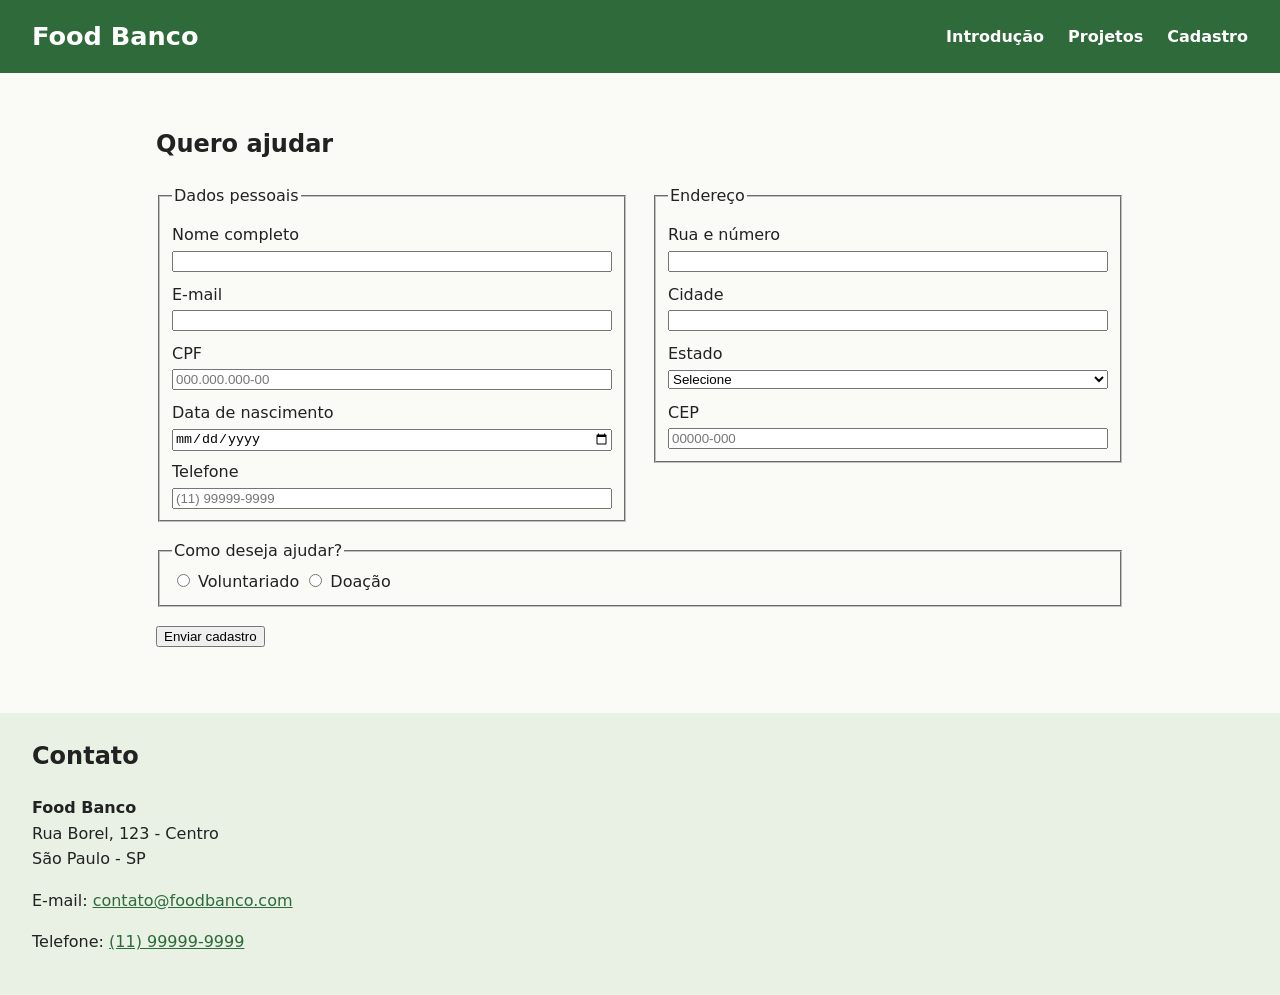
==== cadastro.html @ 7d368ccd "Projeto Food Banco" ====
<!doctype html>
<html lang="en">
  <head>
    <meta charset="UTF-8" />
    <meta name="viewport" content="width=device-width, initial-scale=1.0" />
    <link rel="stylesheet" href="style.css" />
    <title>Document</title>
  </head>
  <body>
    <header>
      <h1>Food Banco</h1>
      <nav>
        <ul>
          <li>
            <a href="index.html">
              <h3>Introdução</h3>
            </a>
          </li>

          <li>
            <a href="projetos.html">
              <h3>Projetos</h3>
            </a>
          </li>

          <li>
            <a href="cadastro.html">
              <h3>Cadastro</h3>
            </a>
          </li>
        </ul>
      </nav>
    </header>
    <main>
      <h2>Quero ajudar</h2>

      <form id="form-cadastro" action="#" method="post">
        <section class="cadastro">
          <article>
            <fieldset>
              <legend>Dados pessoais</legend>

              <label for="nome">Nome completo</label>
              <input
                type="text"
                id="nome"
                name="nome"
                autocomplete="name"
                required
              />

              <label for="email">E-mail</label>
              <input
                type="email"
                id="email"
                name="email"
                autocomplete="email"
                required
              />

              <label for="cpf">CPF</label>
              <input
                type="text"
                id="cpf"
                name="cpf"
                inputmode="numeric"
                maxlength="14"
                pattern="\d{3}\.\d{3}\.\d{3}-\d{2}"
                placeholder="000.000.000-00"
                title="Use o formato 000.000.000-00"
                required
              />

              <label for="nascimento">Data de nascimento</label>
              <input
                type="date"
                id="nascimento"
                name="nascimento"
                autocomplete="bday"
                required
              />

              <label for="telefone">Telefone</label>
              <input
                type="tel"
                id="telefone"
                name="telefone"
                autocomplete="tel"
                maxlength="15"
                pattern="\(\d{2}\)\s?\d{4,5}-\d{4}"
                placeholder="(11) 99999-9999"
                title="Use o formato (11) 99999-9999"
              />
            </fieldset>
          </article>

          <article>
            <fieldset>
              <legend>Endereço</legend>

              <label for="endereco">Rua e número</label>
              <input
                type="text"
                id="endereco"
                name="endereco"
                autocomplete="street-address"
              />

              <label for="cidade">Cidade</label>
              <input
                type="text"
                id="cidade"
                name="cidade"
                autocomplete="address-level2"
              />

              <label for="estado">Estado</label>
              <select id="estado" name="estado" autocomplete="address-level1">
                <option value="">Selecione</option>
                <option value="SP">São Paulo</option>
                <option value="RJ">Rio de Janeiro</option>
                <option value="MG">Minas Gerais</option>
              </select>

              <label for="cep">CEP</label>
              <input
                type="text"
                id="cep"
                name="cep"
                inputmode="numeric"
                autocomplete="postal-code"
                maxlength="9"
                pattern="\d{5}-\d{3}"
                placeholder="00000-000"
                title="Use o formato 00000-000"
              />
            </fieldset>
          </article>
        </section>

        <fieldset>
          <legend>Como deseja ajudar?</legend>

          <input
            type="radio"
            id="ajuda-voluntariado"
            name="ajuda"
            value="voluntariado"
            required
          />
          <label for="ajuda-voluntariado">Voluntariado</label>

          <input type="radio" id="ajuda-doacao" name="ajuda" value="doacao" />
          <label for="ajuda-doacao">Doação</label>
        </fieldset>

        <button type="submit">Enviar cadastro</button>
      </form>
    </main>

    <footer>
      <h2>Contato</h2>
      <address>
        <p>
          <strong>Food Banco</strong><br />
          Rua Borel, 123 - Centro<br />
          São Paulo - SP
        </p>
        <p>
          E-mail:
          <a href="mailto:contato@foodbanco.com">contato@foodbanco.com</a>
        </p>
        <p>
          Telefone:
          <a href="tel:+5511999999999">(11) 99999-9999</a>
        </p>
      </address>
    </footer>
  </body>
</html>
---- style.css ----
/* Food Banco - estilo básico */

:root {
  --verde: #2f6b3a;
  --verde-claro: #e8f1e4;
  --texto: #222;
  --fundo: #fafaf7;
}

* {
  box-sizing: border-box;
}

body {
  margin: 0;
  font-family: system-ui, sans-serif;
  line-height: 1.6;
  color: var(--texto);
  background: var(--fundo);
}

/* Cabeçalho e menu */
header {
  background: var(--verde);
  color: white;
  padding: 1rem 2rem;
  display: flex;
  flex-wrap: wrap;
  align-items: center;
  justify-content: space-between;
  gap: 1rem;
}

header h1 {
  margin: 0;
  font-size: 1.6rem;
}

nav ul {
  list-style: none;
  margin: 0;
  padding: 0;
  display: flex;
  gap: 1.5rem;
}

nav a {
  color: white;
  text-decoration: none;
}

nav a:hover,
nav a:focus-visible {
  text-decoration: underline;
}

nav h3 {
  margin: 0;
  font-size: 1rem;
  font-weight: 600;
}

/* Conteúdo principal */
main {
  max-width: 1000px;
  margin: 0 auto;
  padding: 2rem 1rem;
}

img {
  max-width: 100%;
  height: auto;
  border-radius: 8px;
}

/* Página inicial */
.introduction-info {
  display: flex;
  flex-wrap: wrap;
  align-items: center;
  gap: 2rem;
}

.introduction-info article {
  flex: 1 1 320px;
}

.introduction-info img {
  flex: 1 1 320px;
  max-width: 460px;
}

/* Página de projetos */
.projetos {
  display: grid;
  gap: 2rem;
}

.project {
  background: white;
  border: 1px solid #dde5d8;
  border-radius: 8px;
  padding: 1.5rem;
}

.project h2 {
  margin: 0;
  color: var(--verde);
}

.project h4 {
  margin: 0.25rem 0 1rem;
  font-weight: 500;
  font-style: italic;
}

.project img {
  display: block;
  width: 100%;
  max-width: 360px;
  aspect-ratio: 1 / 1;
  object-fit: cover;
  margin: 0 auto;
}

/* Rodapé */
footer {
  background: var(--verde-claro);
  padding: 1.5rem 2rem;
  margin-top: 2rem;
}

footer h2 {
  margin-top: 0;
}

address {
  font-style: normal;
}

a {
  color: var(--verde);
}

/* Formulário */
.cadastro {
  display: flex;
  flex-wrap: wrap;
  gap: 1.5rem;
}

.cadastro article {
  flex: 1 1 280px;
}

fieldset {
  margin-bottom: 1rem;
}

label {
  display: block;
  margin-top: 0.5rem;
}

input[type='radio'] + label {
  display: inline;
}

input[type='text'],
input[type='email'],
input[type='date'],
input[type='tel'],
select {
  width: 100%;
}
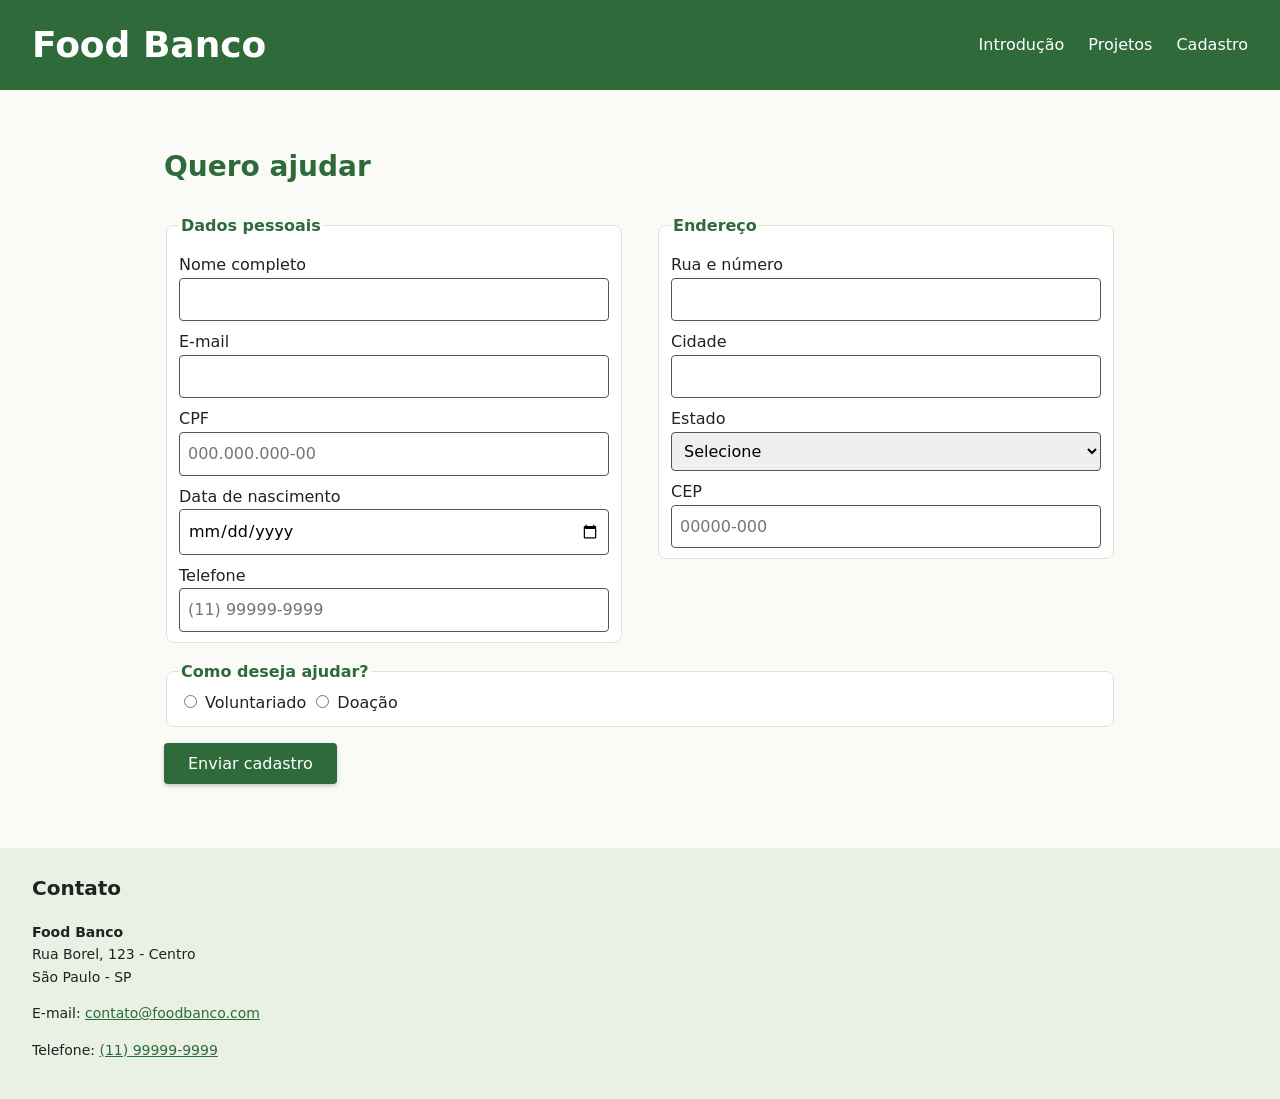
==== commit dfaafffc: "Finaliza projeto Food Banco" ====
--- a/cadastro.html
+++ b/cadastro.html
@@ -1,180 +1,122 @@
 <!doctype html>
-<html lang="en">
-  <head>
-    <meta charset="UTF-8" />
-    <meta name="viewport" content="width=device-width, initial-scale=1.0" />
-    <link rel="stylesheet" href="style.css" />
-    <title>Document</title>
-  </head>
-  <body>
-    <header>
-      <h1>Food Banco</h1>
-      <nav>
-        <ul>
-          <li>
-            <a href="index.html">
-              <h3>Introdução</h3>
-            </a>
-          </li>
+<html lang="pt-BR">
+<head>
+  <meta charset="UTF-8" />
+  <meta name="viewport" content="width=device-width, initial-scale=1.0" />
+  <title>Cadastro | Food Banco</title>
+  <link rel="stylesheet" href="style.css" />
+</head>
+<body>
+  <header>
+    <h1>Food Banco</h1>
+    <nav aria-label="Menu principal">
+      <input type="checkbox" id="menu-toggle" class="menu-toggle" aria-label="Abrir ou fechar o menu" />
+      <label for="menu-toggle" class="menu-icone" aria-hidden="true">&#9776;</label>
 
-          <li>
-            <a href="projetos.html">
-              <h3>Projetos</h3>
-            </a>
-          </li>
+      <ul class="menu">
+        <li><a href="index.html">Introdução</a></li>
 
-          <li>
-            <a href="cadastro.html">
-              <h3>Cadastro</h3>
-            </a>
-          </li>
-        </ul>
-      </nav>
-    </header>
-    <main>
-      <h2>Quero ajudar</h2>
+        <li class="tem-submenu">
+          <a href="projetos.html">Projetos</a>
+          <ul class="submenu">
+            <li><a href="projetos.html#resgate">Resgate de Alimentos</a></li>
+            <li><a href="projetos.html#mochila">Mochila Cheia</a></li>
+            <li><a href="projetos.html#expresso">Expresso Comunitário</a></li>
+          </ul>
+        </li>
 
-      <form id="form-cadastro" action="#" method="post">
-        <section class="cadastro">
-          <article>
-            <fieldset>
-              <legend>Dados pessoais</legend>
+        <li><a href="cadastro.html" aria-current="page">Cadastro</a></li>
+      </ul>
+    </nav>
+  </header>
 
-              <label for="nome">Nome completo</label>
-              <input
-                type="text"
-                id="nome"
-                name="nome"
-                autocomplete="name"
-                required
-              />
+  <main>
+    <h2>Quero ajudar</h2>
 
-              <label for="email">E-mail</label>
-              <input
-                type="email"
-                id="email"
-                name="email"
-                autocomplete="email"
-                required
-              />
+    <form id="form-cadastro" action="#" method="post">
+      <section class="cadastro">
+        <article>
+          <fieldset>
+            <legend>Dados pessoais</legend>
 
-              <label for="cpf">CPF</label>
-              <input
-                type="text"
-                id="cpf"
-                name="cpf"
-                inputmode="numeric"
-                maxlength="14"
-                pattern="\d{3}\.\d{3}\.\d{3}-\d{2}"
-                placeholder="000.000.000-00"
-                title="Use o formato 000.000.000-00"
-                required
-              />
+            <label for="nome">Nome completo</label>
+            <input type="text" id="nome" name="nome" autocomplete="name" required />
 
-              <label for="nascimento">Data de nascimento</label>
-              <input
-                type="date"
-                id="nascimento"
-                name="nascimento"
-                autocomplete="bday"
-                required
-              />
+            <label for="email">E-mail</label>
+            <input type="email" id="email" name="email" autocomplete="email" required />
 
-              <label for="telefone">Telefone</label>
-              <input
-                type="tel"
-                id="telefone"
-                name="telefone"
-                autocomplete="tel"
-                maxlength="15"
-                pattern="\(\d{2}\)\s?\d{4,5}-\d{4}"
-                placeholder="(11) 99999-9999"
-                title="Use o formato (11) 99999-9999"
-              />
-            </fieldset>
-          </article>
+            <label for="cpf">CPF</label>
+            <input type="text" id="cpf" name="cpf" inputmode="numeric" maxlength="14"
+                   pattern="\d{3}\.\d{3}\.\d{3}-\d{2}" placeholder="000.000.000-00"
+                   title="Use o formato 000.000.000-00" required />
 
-          <article>
-            <fieldset>
-              <legend>Endereço</legend>
+            <label for="nascimento">Data de nascimento</label>
+            <input type="date" id="nascimento" name="nascimento" autocomplete="bday" required />
 
-              <label for="endereco">Rua e número</label>
-              <input
-                type="text"
-                id="endereco"
-                name="endereco"
-                autocomplete="street-address"
-              />
+            <label for="telefone">Telefone</label>
+            <input type="tel" id="telefone" name="telefone" autocomplete="tel" maxlength="15"
+                   pattern="\(\d{2}\)\s?\d{4,5}-\d{4}" placeholder="(11) 99999-9999"
+                   title="Use o formato (11) 99999-9999" />
+          </fieldset>
+        </article>
 
-              <label for="cidade">Cidade</label>
-              <input
-                type="text"
-                id="cidade"
-                name="cidade"
-                autocomplete="address-level2"
-              />
+        <article>
+          <fieldset>
+            <legend>Endereço</legend>
 
-              <label for="estado">Estado</label>
-              <select id="estado" name="estado" autocomplete="address-level1">
-                <option value="">Selecione</option>
-                <option value="SP">São Paulo</option>
-                <option value="RJ">Rio de Janeiro</option>
-                <option value="MG">Minas Gerais</option>
-              </select>
+            <label for="endereco">Rua e número</label>
+            <input type="text" id="endereco" name="endereco" autocomplete="street-address" />
 
-              <label for="cep">CEP</label>
-              <input
-                type="text"
-                id="cep"
-                name="cep"
-                inputmode="numeric"
-                autocomplete="postal-code"
-                maxlength="9"
-                pattern="\d{5}-\d{3}"
-                placeholder="00000-000"
-                title="Use o formato 00000-000"
-              />
-            </fieldset>
-          </article>
-        </section>
+            <label for="cidade">Cidade</label>
+            <input type="text" id="cidade" name="cidade" autocomplete="address-level2" />
 
-        <fieldset>
-          <legend>Como deseja ajudar?</legend>
+            <label for="estado">Estado</label>
+            <select id="estado" name="estado" autocomplete="address-level1">
+              <option value="">Selecione</option>
+              <option value="SP">São Paulo</option>
+              <option value="RJ">Rio de Janeiro</option>
+              <option value="MG">Minas Gerais</option>
+            </select>
 
-          <input
-            type="radio"
-            id="ajuda-voluntariado"
-            name="ajuda"
-            value="voluntariado"
-            required
-          />
-          <label for="ajuda-voluntariado">Voluntariado</label>
+            <label for="cep">CEP</label>
+            <input type="text" id="cep" name="cep" inputmode="numeric" autocomplete="postal-code"
+                   maxlength="9" pattern="\d{5}-\d{3}" placeholder="00000-000"
+                   title="Use o formato 00000-000" />
+          </fieldset>
+        </article>
+      </section>
 
-          <input type="radio" id="ajuda-doacao" name="ajuda" value="doacao" />
-          <label for="ajuda-doacao">Doação</label>
-        </fieldset>
+      <fieldset>
+        <legend>Como deseja ajudar?</legend>
 
-        <button type="submit">Enviar cadastro</button>
-      </form>
-    </main>
+        <input type="radio" id="ajuda-voluntariado" name="ajuda" value="voluntariado" required />
+        <label for="ajuda-voluntariado">Voluntariado</label>
 
-    <footer>
-      <h2>Contato</h2>
-      <address>
-        <p>
-          <strong>Food Banco</strong><br />
-          Rua Borel, 123 - Centro<br />
-          São Paulo - SP
-        </p>
-        <p>
-          E-mail:
-          <a href="mailto:contato@foodbanco.com">contato@foodbanco.com</a>
-        </p>
-        <p>
-          Telefone:
-          <a href="tel:+5511999999999">(11) 99999-9999</a>
-        </p>
-      </address>
-    </footer>
-  </body>
+        <input type="radio" id="ajuda-doacao" name="ajuda" value="doacao" />
+        <label for="ajuda-doacao">Doação</label>
+      </fieldset>
+
+      <button type="submit">Enviar cadastro</button>
+    </form>
+  </main>
+
+  <footer>
+    <h2>Contato</h2>
+    <address>
+      <p>
+        <strong>Food Banco</strong><br />
+        Rua Borel, 123 - Centro<br />
+        São Paulo - SP
+      </p>
+      <p>
+        E-mail:
+        <a href="mailto:contato@foodbanco.com">contato@foodbanco.com</a>
+      </p>
+      <p>
+        Telefone:
+        <a href="tel:+5511999999999">(11) 99999-9999</a>
+      </p>
+    </address>
+  </footer>
+</body>
 </html>
--- a/style.css
+++ b/style.css
@@ -1,10 +1,52 @@
-/* Food Banco - estilo básico */
+/* ==========================================================
+   Food Banco - Design System
+   ========================================================== */
 
 :root {
-  --verde: #2f6b3a;
-  --verde-claro: #e8f1e4;
-  --texto: #222;
-  --fundo: #fafaf7;
+  /* Cores primárias (verde) */
+  --cor-primaria: #2f6b3a;
+  --cor-primaria-escura: #1f4a28;
+  --cor-primaria-clara: #e8f1e4;
+
+  /* Cores secundárias (terracota) */
+  --cor-secundaria: #b34a12;
+  --cor-secundaria-clara: #fdeede;
+  --cor-destaque: #f2b705;
+
+  /* Neutros */
+  --cor-texto: #222222;
+  --cor-texto-suave: #555555;
+  --cor-borda: #dde5d8;
+  --cor-fundo: #fafaf7;
+  --cor-superficie: #ffffff;
+
+  /* Tipografia: 5 níveis (escala de 1.25) */
+  --fonte-base: system-ui, -apple-system, "Segoe UI", sans-serif;
+  --fs-sm: 0.875rem;  /* 14px */
+  --fs-base: 1rem;    /* 16px */
+  --fs-md: 1.25rem;   /* 20px */
+  --fs-lg: 1.75rem;   /* 28px */
+  --fs-xl: 2.25rem;   /* 36px */
+
+  /* Espaçamentos: escala modular baseada em 8px */
+  --espaco-xs: 0.25rem; /* 4px */
+  --espaco-sm: 0.5rem;  /* 8px */
+  --espaco-md: 1rem;    /* 16px */
+  --espaco-lg: 1.5rem;  /* 24px */
+  --espaco-xl: 2rem;    /* 32px */
+  --espaco-2xl: 3rem;   /* 48px */
+
+  /* Feedback (sucesso e erro) */
+  --cor-sucesso: #1b7a3d;
+  --cor-sucesso-clara: #e6f4ea;
+  --cor-erro: #b3261e;
+  --cor-erro-clara: #fdeceb;
+
+  /* Grid */
+  --grid-colunas: 12;
+
+  /* Outros */
+  --raio: 8px;
 }
 
 * {
@@ -13,105 +55,108 @@
 
 body {
   margin: 0;
-  font-family: system-ui, sans-serif;
+  font-family: var(--fonte-base);
+  font-size: var(--fs-base);
   line-height: 1.6;
-  color: var(--texto);
-  background: var(--fundo);
+  color: var(--cor-texto);
+  background: var(--cor-fundo);
+}
+
+a {
+  color: var(--cor-primaria);
+}
+
+a:focus-visible,
+button:focus-visible,
+input:focus-visible,
+select:focus-visible {
+  outline: 3px solid var(--cor-primaria-escura);
+  outline-offset: 2px;
+}
+
+img {
+  max-width: 100%;
+  height: auto;
+  border-radius: var(--raio);
+}
+
+picture {
+  display: contents;
 }
 
 /* Cabeçalho e menu */
 header {
-  background: var(--verde);
-  color: white;
-  padding: 1rem 2rem;
+  background: var(--cor-primaria);
+  color: var(--cor-superficie);
+  padding: var(--espaco-md);
   display: flex;
   flex-wrap: wrap;
   align-items: center;
   justify-content: space-between;
-  gap: 1rem;
+  gap: var(--espaco-md);
 }
 
 header h1 {
   margin: 0;
-  font-size: 1.6rem;
-}
-
-nav ul {
-  list-style: none;
-  margin: 0;
-  padding: 0;
-  display: flex;
-  gap: 1.5rem;
-}
-
-nav a {
-  color: white;
-  text-decoration: none;
-}
-
-nav a:hover,
-nav a:focus-visible {
-  text-decoration: underline;
-}
-
-nav h3 {
-  margin: 0;
-  font-size: 1rem;
-  font-weight: 600;
+  font-size: var(--fs-lg);
 }
 
 /* Conteúdo principal */
 main {
   max-width: 1000px;
   margin: 0 auto;
-  padding: 2rem 1rem;
-}
-
-img {
-  max-width: 100%;
-  height: auto;
-  border-radius: 8px;
+  padding: var(--espaco-lg) var(--espaco-md);
+}
+
+main h2 {
+  font-size: var(--fs-lg);
+  color: var(--cor-primaria);
 }
 
 /* Página inicial */
+/* Grid de 12 colunas (base: celular, tudo em 12 colunas) */
+.introduction-info,
+.projetos,
+.cadastro {
+  display: grid;
+  grid-template-columns: repeat(var(--grid-colunas), 1fr);
+  gap: var(--espaco-lg);
+}
+
 .introduction-info {
+  align-items: center;
+}
+
+.introduction-info article,
+.introduction-info img,
+.project,
+.cadastro article {
+  grid-column: span 12;
+}
+
+.introduction-info img {
+  width: 100%;
+}
+
+/* Página de projetos */
+.project {
   display: flex;
-  flex-wrap: wrap;
-  align-items: center;
-  gap: 2rem;
-}
-
-.introduction-info article {
-  flex: 1 1 320px;
-}
-
-.introduction-info img {
-  flex: 1 1 320px;
-  max-width: 460px;
-}
-
-/* Página de projetos */
-.projetos {
-  display: grid;
-  gap: 2rem;
-}
-
-.project {
-  background: white;
-  border: 1px solid #dde5d8;
-  border-radius: 8px;
-  padding: 1.5rem;
+  flex-direction: column;
+  background: var(--cor-superficie);
+  border: 1px solid var(--cor-borda);
+  border-radius: var(--raio);
+  padding: var(--espaco-lg);
 }
 
 .project h2 {
   margin: 0;
-  color: var(--verde);
-}
-
-.project h4 {
-  margin: 0.25rem 0 1rem;
+}
+
+.project h3 {
+  margin: var(--espaco-xs) 0 var(--espaco-md);
+  font-size: var(--fs-md);
   font-weight: 500;
-  font-style: italic;
+  color: var(--cor-secundaria);
 }
 
 .project img {
@@ -120,56 +165,593 @@
   max-width: 360px;
   aspect-ratio: 1 / 1;
   object-fit: cover;
-  margin: 0 auto;
+  margin: auto auto 0;
+}
+
+/* Formulário */
+fieldset {
+  margin-bottom: var(--espaco-md);
+  border: 1px solid var(--cor-borda);
+  border-radius: var(--raio);
+  background: var(--cor-superficie);
+}
+
+legend {
+  font-weight: 600;
+  color: var(--cor-primaria);
+}
+
+label {
+  display: block;
+  margin-top: var(--espaco-sm);
+}
+
+input[type="radio"] + label {
+  display: inline;
+}
+
+input[type="text"],
+input[type="email"],
+input[type="date"],
+input[type="tel"],
+select {
+  width: 100%;
+  padding: var(--espaco-sm);
+  border: 1px solid var(--cor-texto-suave);
+  border-radius: var(--espaco-xs);
+  font: inherit;
+}
+
+button {
+  padding: var(--espaco-sm) var(--espaco-lg);
+  border: none;
+  border-radius: var(--espaco-xs);
+  background: var(--cor-primaria);
+  color: var(--cor-superficie);
+  font: inherit;
+  cursor: pointer;
+}
+
+button:hover {
+  background: var(--cor-primaria-escura);
 }
 
 /* Rodapé */
 footer {
-  background: var(--verde-claro);
-  padding: 1.5rem 2rem;
-  margin-top: 2rem;
+  background: var(--cor-primaria-clara);
+  padding: var(--espaco-lg) var(--espaco-md);
+  margin-top: var(--espaco-xl);
 }
 
 footer h2 {
   margin-top: 0;
+  font-size: var(--fs-md);
 }
 
 address {
   font-style: normal;
-}
-
-a {
-  color: var(--verde);
-}
-
-/* Formulário */
-.cadastro {
+  font-size: var(--fs-sm);
+}
+
+/* ==========================================================
+   Breakpoints (mobile-first, 5 cenários)
+   ========================================================== */
+
+/* 1) Celulares grandes (480px+): mais respiro nas laterais */
+@media (min-width: 480px) {
+  header,
+  footer {
+    padding-left: var(--espaco-xl);
+    padding-right: var(--espaco-xl);
+  }
+
+  main {
+    padding: var(--espaco-xl) var(--espaco-lg);
+  }
+}
+
+/* 2) Tablets pequenos (600px+): formulário em 2 colunas (6 + 6) */
+@media (min-width: 600px) {
+  .cadastro article {
+    grid-column: span 6;
+  }
+}
+
+/* 3) Tablets (768px+): intro em 7 + 5 e projetos em 2 colunas (6 + 6) */
+@media (min-width: 768px) {
+  header h1 {
+    font-size: var(--fs-xl);
+  }
+
+  .introduction-info article {
+    grid-column: span 7;
+  }
+
+  .introduction-info img {
+    grid-column: span 5;
+  }
+
+  .project {
+    grid-column: span 6;
+  }
+
+  .project:last-child:nth-child(odd) {
+    grid-column: span 12;
+  }
+}
+
+/* 4) Desktops (1024px+): projetos em 3 colunas (4 + 4 + 4) */
+@media (min-width: 1024px) {
+  .project,
+  .project:last-child:nth-child(odd) {
+    grid-column: span 4;
+  }
+
+  .introduction-info,
+  .projetos,
+  .cadastro {
+    gap: var(--espaco-xl);
+  }
+}
+
+/* 5) Telas panorâmicas (1440px+): conteúdo mais largo e mais espaço */
+@media (min-width: 1440px) {
+  main {
+    max-width: 1280px;
+    padding: var(--espaco-2xl) var(--espaco-xl);
+  }
+
+  .introduction-info,
+  .projetos,
+  .cadastro {
+    gap: var(--espaco-2xl);
+  }
+}
+
+/* ==========================================================
+   Menu responsivo (hambúrguer + dropdown)
+   ========================================================== */
+
+header {
+  position: relative;
+}
+
+/* Checkbox escondido, mas ainda acessível pelo teclado */
+.menu-toggle {
+  position: absolute;
+  width: 1px;
+  height: 1px;
+  opacity: 0;
+}
+
+.menu-icone {
+  display: block;
+  padding: var(--espaco-xs) var(--espaco-sm);
+  border: 2px solid transparent;
+  border-radius: var(--espaco-xs);
+  font-size: var(--fs-lg);
+  line-height: 1;
+  cursor: pointer;
+}
+
+.menu-toggle:focus-visible + .menu-icone {
+  border-color: var(--cor-superficie);
+}
+
+/* Listas do menu e do submenu */
+.menu,
+.submenu {
+  list-style: none;
+  margin: 0;
+  padding: 0;
+}
+
+/* Celular: painel escondido sob o cabeçalho */
+.menu {
+  position: absolute;
+  top: 100%;
+  left: 0;
+  right: 0;
+  z-index: 10;
+  background: var(--cor-primaria-escura);
+  max-height: 0;
+  overflow: hidden;
+  visibility: hidden;
+  transition: max-height 0.3s ease, visibility 0.3s;
+}
+
+/* Hambúrguer marcado: abre o painel */
+.menu-toggle:checked ~ .menu {
+  max-height: 600px;
+  visibility: visible;
+}
+
+.menu a {
+  display: block;
+  padding: var(--espaco-sm) var(--espaco-md);
+  color: var(--cor-superficie);
+  text-decoration: none;
+}
+
+.menu a:hover,
+.menu a:focus-visible {
+  background: var(--cor-primaria);
+}
+
+/* No celular o submenu aparece sempre, recuado, dentro do painel */
+.submenu a {
+  padding-left: var(--espaco-xl);
+  font-size: var(--fs-sm);
+}
+
+/* Desktop e tablets: menu horizontal com dropdown */
+@media (min-width: 768px) {
+  .menu-toggle,
+  .menu-icone {
+    display: none;
+  }
+
+  .menu {
+    position: static;
+    display: flex;
+    gap: var(--espaco-lg);
+    max-height: none;
+    overflow: visible;
+    visibility: visible;
+    background: none;
+  }
+
+  .menu a {
+    padding: var(--espaco-xs) 0;
+  }
+
+  .menu a:hover,
+  .menu a:focus-visible {
+    background: none;
+    text-decoration: underline;
+  }
+
+  .tem-submenu {
+    position: relative;
+  }
+
+  /* Submenu escondido por padrão */
+  .submenu {
+    position: absolute;
+    top: 100%;
+    left: 0;
+    min-width: 14rem;
+    background: var(--cor-primaria-escura);
+    border-radius: var(--raio);
+    opacity: 0;
+    visibility: hidden;
+    transform: translateY(-4px);
+    transition: opacity 0.2s, transform 0.2s, visibility 0.2s;
+  }
+
+  .submenu a {
+    padding: var(--espaco-sm) var(--espaco-md);
+  }
+
+  /* Aparece ao passar o mouse ou ao navegar com o teclado */
+  .tem-submenu:hover > .submenu,
+  .tem-submenu:focus-within > .submenu {
+    opacity: 1;
+    visibility: visible;
+    transform: none;
+  }
+}
+
+/* ==========================================================
+   Estados interativos (botões e formulários)
+   ========================================================== */
+
+/* ---------- Botões ---------- */
+button {
+  box-shadow: 0 2px 4px rgba(0, 0, 0, 0.2);
+  transition: background-color 0.2s ease, box-shadow 0.2s ease,
+    transform 0.1s ease;
+}
+
+/* hover: fundo mais escuro e sombra maior */
+button:hover {
+  background-color: var(--cor-primaria-escura);
+  box-shadow: 0 4px 8px rgba(0, 0, 0, 0.25);
+}
+
+/* focus (teclado): anel de foco bem visível */
+button:focus-visible {
+  background-color: var(--cor-primaria-escura);
+  outline: 3px solid var(--cor-primaria-escura);
+  outline-offset: 3px;
+}
+
+/* active: parece "afundar" ao clicar */
+button:active {
+  background-color: var(--cor-primaria-escura);
+  box-shadow: inset 0 2px 4px rgba(0, 0, 0, 0.35);
+  transform: translateY(1px);
+}
+
+/* disabled: cinza, sem sombra e sem resposta ao mouse */
+button:disabled {
+  background-color: var(--cor-borda);
+  color: var(--cor-texto-suave);
+  box-shadow: none;
+  transform: none;
+  cursor: not-allowed;
+}
+
+/* ---------- Campos de formulário ---------- */
+input,
+select {
+  transition: border-color 0.2s ease, box-shadow 0.2s ease,
+    background-color 0.2s ease;
+}
+
+input[type="radio"] {
+  accent-color: var(--cor-primaria);
+}
+
+/* focus: borda verde e halo claro */
+input:focus,
+select:focus {
+  border-color: var(--cor-primaria);
+  box-shadow: 0 0 0 3px var(--cor-primaria-clara);
+}
+
+input:disabled,
+select:disabled {
+  background-color: var(--cor-borda);
+  color: var(--cor-texto-suave);
+  cursor: not-allowed;
+}
+
+/* Validação visual: só aparece depois que o usuário interage */
+input:user-valid,
+select:user-valid {
+  border-color: var(--cor-sucesso);
+}
+
+input:user-invalid,
+select:user-invalid {
+  border-color: var(--cor-erro);
+  background-color: var(--cor-erro-clara);
+}
+
+input:user-invalid:focus,
+select:user-invalid:focus {
+  box-shadow: 0 0 0 3px var(--cor-erro-clara);
+}
+
+/* Ícones de sucesso (✓) e erro (✗), para não depender só da cor */
+input[type="text"]:user-valid,
+input[type="email"]:user-valid,
+input[type="tel"]:user-valid,
+input[type="text"]:user-invalid,
+input[type="email"]:user-invalid,
+input[type="tel"]:user-invalid {
+  padding-right: 2.25rem;
+  background-repeat: no-repeat;
+  background-position: right 0.6rem center;
+  background-size: 1.1rem;
+}
+
+input[type="text"]:user-valid,
+input[type="email"]:user-valid,
+input[type="tel"]:user-valid {
+  background-image: url("data:image/svg+xml,%3Csvg xmlns='http://www.w3.org/2000/svg' viewBox='0 0 24 24' fill='none' stroke='%231b7a3d' stroke-width='3' stroke-linecap='round' stroke-linejoin='round'%3E%3Cpath d='M5 12l5 5 9-10'/%3E%3C/svg%3E");
+}
+
+input[type="text"]:user-invalid,
+input[type="email"]:user-invalid,
+input[type="tel"]:user-invalid {
+  background-image: url("data:image/svg+xml,%3Csvg xmlns='http://www.w3.org/2000/svg' viewBox='0 0 24 24' fill='none' stroke='%23b3261e' stroke-width='3' stroke-linecap='round' stroke-linejoin='round'%3E%3Cpath d='M6 6l12 12M18 6L6 18'/%3E%3C/svg%3E");
+}
+
+/* ---------- Cartões de projeto ---------- */
+.project {
+  transition: box-shadow 0.2s ease, border-color 0.2s ease;
+}
+
+.project:hover {
+  border-color: var(--cor-primaria);
+  box-shadow: 0 6px 16px rgba(0, 0, 0, 0.12);
+}
+
+/* Respeita quem prefere menos animação */
+@media (prefers-reduced-motion: reduce) {
+  * {
+    transition: none !important;
+  }
+}
+
+/* ==========================================================
+   Componentes de feedback (badges, alertas, toast, modal)
+   ========================================================== */
+
+/* ---------- Badges ---------- */
+.badge {
+  display: inline-block;
+  padding: var(--espaco-xs) var(--espaco-sm);
+  border-radius: 999px;
+  background: var(--cor-texto-suave);
+  color: var(--cor-superficie);
+  font-size: var(--fs-sm);
+  font-weight: 600;
+  line-height: 1.2;
+}
+
+.badge--sucesso { background: var(--cor-sucesso); }
+.badge--erro    { background: var(--cor-erro); }
+.badge--aviso   { background: var(--cor-secundaria); }
+.badge--info    { background: var(--cor-primaria); }
+
+/* ---------- Variações de cor (alertas e toasts) ---------- */
+.alerta--sucesso,
+.toast--sucesso {
+  --fb-cor: var(--cor-sucesso);
+  --fb-fundo: var(--cor-sucesso-clara);
+  --fb-icone: "\2713";
+}
+
+.alerta--erro,
+.toast--erro {
+  --fb-cor: var(--cor-erro);
+  --fb-fundo: var(--cor-erro-clara);
+  --fb-icone: "\2717";
+}
+
+.alerta--aviso,
+.toast--aviso {
+  --fb-cor: var(--cor-secundaria);
+  --fb-fundo: var(--cor-secundaria-clara);
+  --fb-icone: "!";
+}
+
+.alerta--info,
+.toast--info {
+  --fb-cor: var(--cor-primaria);
+  --fb-fundo: var(--cor-primaria-clara);
+  --fb-icone: "i";
+}
+
+/* ---------- Alertas (mensagem fixa na página) ---------- */
+.alerta,
+.toast {
+  display: flex;
+  align-items: flex-start;
+  gap: var(--espaco-sm);
+  padding: var(--espaco-md);
+  border-left: 4px solid var(--fb-cor);
+  border-radius: var(--raio);
+  background: var(--fb-fundo);
+  color: var(--cor-texto);
+}
+
+.alerta {
+  margin: var(--espaco-md) 0;
+}
+
+.alerta::before,
+.toast::before {
+  content: var(--fb-icone);
+  flex: none;
+  width: 1.5rem;
+  height: 1.5rem;
+  border-radius: 50%;
+  background: var(--fb-cor);
+  color: var(--cor-superficie);
+  font-weight: 700;
+  line-height: 1.5rem;
+  text-align: center;
+}
+
+.alerta__titulo {
+  display: block;
+  color: var(--fb-cor);
+}
+
+.alerta p,
+.toast p {
+  margin: 0;
+}
+
+/* ---------- Toast (notificação que some sozinha) ---------- */
+.toast-area {
+  position: fixed;
+  right: var(--espaco-md);
+  bottom: var(--espaco-md);
+  z-index: 1000;
+  display: flex;
+  flex-direction: column;
+  gap: var(--espaco-sm);
+  width: min(24rem, calc(100vw - 2rem));
+}
+
+.toast {
+  box-shadow: 0 6px 16px rgba(0, 0, 0, 0.2);
+  animation: toast-entrar 0.3s ease, toast-sair 0.3s ease 4.7s forwards;
+}
+
+/* Exemplo fixo, sem animação (útil para capturas de tela) */
+.toast--estatico {
+  animation: none;
+  max-width: 24rem;
+}
+
+@keyframes toast-entrar {
+  from { opacity: 0; transform: translateY(16px); }
+  to   { opacity: 1; transform: none; }
+}
+
+@keyframes toast-sair {
+  to { opacity: 0; transform: translateX(16px); visibility: hidden; }
+}
+
+/* ---------- Modal (elemento nativo <dialog>) ---------- */
+.modal {
+  width: min(32rem, calc(100vw - 2rem));
+  padding: 0;
+  border: none;
+  border-radius: var(--raio);
+  box-shadow: 0 12px 32px rgba(0, 0, 0, 0.3);
+  color: var(--cor-texto);
+}
+
+.modal::backdrop {
+  background: rgba(0, 0, 0, 0.55);
+}
+
+.modal__cabecalho {
+  padding: var(--espaco-md) var(--espaco-lg);
+  background: var(--cor-primaria);
+  color: var(--cor-superficie);
+}
+
+.modal__titulo {
+  margin: 0;
+  font-size: var(--fs-md);
+  color: inherit;
+}
+
+.modal__corpo {
+  padding: var(--espaco-lg);
+}
+
+.modal__corpo p {
+  margin: 0;
+}
+
+.modal__rodape {
+  display: flex;
+  justify-content: flex-end;
+  gap: var(--espaco-sm);
+  padding: var(--espaco-md) var(--espaco-lg);
+  border-top: 1px solid var(--cor-borda);
+  background: var(--cor-fundo);
+}
+
+/* Botão secundário (para "Cancelar") */
+.botao-secundario {
+  background: var(--cor-superficie);
+  color: var(--cor-primaria);
+  border: 2px solid var(--cor-primaria);
+  box-shadow: none;
+}
+
+.botao-secundario:hover,
+.botao-secundario:focus-visible,
+.botao-secundario:active {
+  background: var(--cor-primaria-clara);
+  color: var(--cor-primaria-escura);
+  box-shadow: none;
+}
+
+/* Demonstração */
+.demo-grupo {
   display: flex;
   flex-wrap: wrap;
-  gap: 1.5rem;
-}
-
-.cadastro article {
-  flex: 1 1 280px;
-}
-
-fieldset {
-  margin-bottom: 1rem;
-}
-
-label {
-  display: block;
-  margin-top: 0.5rem;
-}
-
-input[type='radio'] + label {
-  display: inline;
-}
-
-input[type='text'],
-input[type='email'],
-input[type='date'],
-input[type='tel'],
-select {
-  width: 100%;
-}
+  gap: var(--espaco-sm);
+  align-items: center;
+}
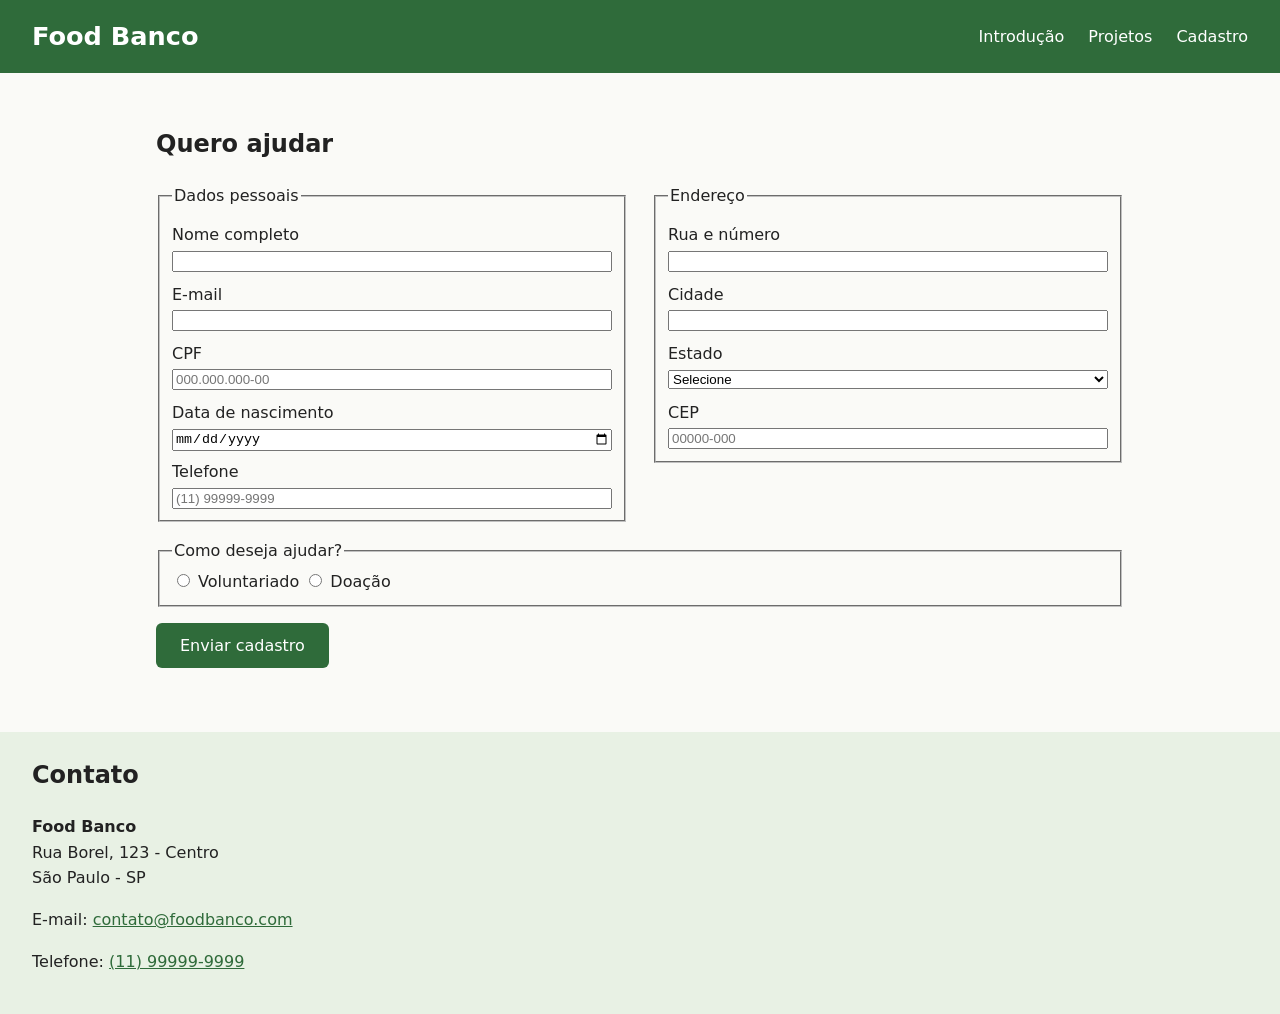
==== commit 715d51ec: "Atualiza projeto Food Banco" ====
--- a/cadastro.html
+++ b/cadastro.html
@@ -9,23 +9,11 @@
 <body>
   <header>
     <h1>Food Banco</h1>
-    <nav aria-label="Menu principal">
-      <input type="checkbox" id="menu-toggle" class="menu-toggle" aria-label="Abrir ou fechar o menu" />
-      <label for="menu-toggle" class="menu-icone" aria-hidden="true">&#9776;</label>
-
-      <ul class="menu">
+    <nav>
+      <ul>
         <li><a href="index.html">Introdução</a></li>
-
-        <li class="tem-submenu">
-          <a href="projetos.html">Projetos</a>
-          <ul class="submenu">
-            <li><a href="projetos.html#resgate">Resgate de Alimentos</a></li>
-            <li><a href="projetos.html#mochila">Mochila Cheia</a></li>
-            <li><a href="projetos.html#expresso">Expresso Comunitário</a></li>
-          </ul>
-        </li>
-
-        <li><a href="cadastro.html" aria-current="page">Cadastro</a></li>
+        <li><a href="projetos.html">Projetos</a></li>
+        <li><a href="cadastro.html">Cadastro</a></li>
       </ul>
     </nav>
   </header>
@@ -40,23 +28,19 @@
             <legend>Dados pessoais</legend>
 
             <label for="nome">Nome completo</label>
-            <input type="text" id="nome" name="nome" autocomplete="name" required />
+            <input type="text" id="nome" name="nome" required />
 
             <label for="email">E-mail</label>
-            <input type="email" id="email" name="email" autocomplete="email" required />
+            <input type="email" id="email" name="email" required />
 
             <label for="cpf">CPF</label>
-            <input type="text" id="cpf" name="cpf" inputmode="numeric" maxlength="14"
-                   pattern="\d{3}\.\d{3}\.\d{3}-\d{2}" placeholder="000.000.000-00"
-                   title="Use o formato 000.000.000-00" required />
+            <input type="text" id="cpf" name="cpf" pattern="\d{3}\.\d{3}\.\d{3}-\d{2}" placeholder="000.000.000-00" required />
 
             <label for="nascimento">Data de nascimento</label>
-            <input type="date" id="nascimento" name="nascimento" autocomplete="bday" required />
+            <input type="date" id="nascimento" name="nascimento" required />
 
             <label for="telefone">Telefone</label>
-            <input type="tel" id="telefone" name="telefone" autocomplete="tel" maxlength="15"
-                   pattern="\(\d{2}\)\s?\d{4,5}-\d{4}" placeholder="(11) 99999-9999"
-                   title="Use o formato (11) 99999-9999" />
+            <input type="tel" id="telefone" name="telefone" pattern="\(\d{2}\)\s?\d{4,5}-\d{4}" placeholder="(11) 99999-9999" />
           </fieldset>
         </article>
 
@@ -65,13 +49,13 @@
             <legend>Endereço</legend>
 
             <label for="endereco">Rua e número</label>
-            <input type="text" id="endereco" name="endereco" autocomplete="street-address" />
+            <input type="text" id="endereco" name="endereco" />
 
             <label for="cidade">Cidade</label>
-            <input type="text" id="cidade" name="cidade" autocomplete="address-level2" />
+            <input type="text" id="cidade" name="cidade" />
 
             <label for="estado">Estado</label>
-            <select id="estado" name="estado" autocomplete="address-level1">
+            <select id="estado" name="estado">
               <option value="">Selecione</option>
               <option value="SP">São Paulo</option>
               <option value="RJ">Rio de Janeiro</option>
@@ -79,9 +63,7 @@
             </select>
 
             <label for="cep">CEP</label>
-            <input type="text" id="cep" name="cep" inputmode="numeric" autocomplete="postal-code"
-                   maxlength="9" pattern="\d{5}-\d{3}" placeholder="00000-000"
-                   title="Use o formato 00000-000" />
+            <input type="text" id="cep" name="cep" pattern="\d{5}-\d{3}" placeholder="00000-000" />
           </fieldset>
         </article>
       </section>
--- a/style.css
+++ b/style.css
@@ -1,52 +1,8 @@
-/* ==========================================================
-   Food Banco - Design System
-   ========================================================== */
-
 :root {
-  /* Cores primárias (verde) */
-  --cor-primaria: #2f6b3a;
-  --cor-primaria-escura: #1f4a28;
-  --cor-primaria-clara: #e8f1e4;
-
-  /* Cores secundárias (terracota) */
-  --cor-secundaria: #b34a12;
-  --cor-secundaria-clara: #fdeede;
-  --cor-destaque: #f2b705;
-
-  /* Neutros */
-  --cor-texto: #222222;
-  --cor-texto-suave: #555555;
-  --cor-borda: #dde5d8;
-  --cor-fundo: #fafaf7;
-  --cor-superficie: #ffffff;
-
-  /* Tipografia: 5 níveis (escala de 1.25) */
-  --fonte-base: system-ui, -apple-system, "Segoe UI", sans-serif;
-  --fs-sm: 0.875rem;  /* 14px */
-  --fs-base: 1rem;    /* 16px */
-  --fs-md: 1.25rem;   /* 20px */
-  --fs-lg: 1.75rem;   /* 28px */
-  --fs-xl: 2.25rem;   /* 36px */
-
-  /* Espaçamentos: escala modular baseada em 8px */
-  --espaco-xs: 0.25rem; /* 4px */
-  --espaco-sm: 0.5rem;  /* 8px */
-  --espaco-md: 1rem;    /* 16px */
-  --espaco-lg: 1.5rem;  /* 24px */
-  --espaco-xl: 2rem;    /* 32px */
-  --espaco-2xl: 3rem;   /* 48px */
-
-  /* Feedback (sucesso e erro) */
-  --cor-sucesso: #1b7a3d;
-  --cor-sucesso-clara: #e6f4ea;
-  --cor-erro: #b3261e;
-  --cor-erro-clara: #fdeceb;
-
-  /* Grid */
-  --grid-colunas: 12;
-
-  /* Outros */
-  --raio: 8px;
+  --verde: #2f6b3a;
+  --verde-claro: #e8f1e4;
+  --texto: #222;
+  --fundo: #fafaf7;
 }
 
 * {
@@ -55,108 +11,110 @@
 
 body {
   margin: 0;
-  font-family: var(--fonte-base);
-  font-size: var(--fs-base);
+  min-height: 100vh;
+  display: flex;
+  flex-direction: column;
+  font-family: system-ui, sans-serif;
   line-height: 1.6;
-  color: var(--cor-texto);
-  background: var(--cor-fundo);
+  color: var(--texto);
+  background: var(--fundo);
 }
 
 a {
-  color: var(--cor-primaria);
-}
-
-a:focus-visible,
-button:focus-visible,
-input:focus-visible,
-select:focus-visible {
-  outline: 3px solid var(--cor-primaria-escura);
-  outline-offset: 2px;
+  color: var(--verde);
 }
 
 img {
   max-width: 100%;
   height: auto;
-  border-radius: var(--raio);
-}
-
-picture {
-  display: contents;
+  border-radius: 8px;
 }
 
 /* Cabeçalho e menu */
 header {
-  background: var(--cor-primaria);
-  color: var(--cor-superficie);
-  padding: var(--espaco-md);
+  background: var(--verde);
+  color: white;
+  padding: 1rem 2rem;
   display: flex;
   flex-wrap: wrap;
   align-items: center;
   justify-content: space-between;
-  gap: var(--espaco-md);
+  gap: 1rem;
 }
 
 header h1 {
   margin: 0;
-  font-size: var(--fs-lg);
+  font-size: 1.6rem;
 }
 
-/* Conteúdo principal */
+nav ul {
+  list-style: none;
+  margin: 0;
+  padding: 0;
+  display: flex;
+  gap: 1.5rem;
+}
+
+nav a {
+  color: white;
+  text-decoration: none;
+}
+
+nav a:hover {
+  text-decoration: underline;
+}
+
+/* Conteúdo */
 main {
+  flex: 1;
+  display: flex;
+  flex-direction: column;
+  justify-content: center; /* centraliza o conteúdo na vertical */
+  width: 100%;
   max-width: 1000px;
   margin: 0 auto;
-  padding: var(--espaco-lg) var(--espaco-md);
-}
-
-main h2 {
-  font-size: var(--fs-lg);
-  color: var(--cor-primaria);
+  padding: 2rem 1rem;
 }
 
 /* Página inicial */
-/* Grid de 12 colunas (base: celular, tudo em 12 colunas) */
-.introduction-info,
-.projetos,
-.cadastro {
-  display: grid;
-  grid-template-columns: repeat(var(--grid-colunas), 1fr);
-  gap: var(--espaco-lg);
+.introduction-info {
+  display: flex;
+  flex-wrap: wrap;
+  align-items: center;
+  gap: 2rem;
 }
 
-.introduction-info {
-  align-items: center;
-}
-
-.introduction-info article,
-.introduction-info img,
-.project,
-.cadastro article {
-  grid-column: span 12;
+.introduction-info article {
+  flex: 1 1 320px;
 }
 
 .introduction-info img {
-  width: 100%;
+  flex: 1 1 320px;
+  max-width: 460px;
 }
 
-/* Página de projetos */
+/* Projetos */
+.projetos {
+  display: grid;
+  gap: 2rem;
+}
+
 .project {
-  display: flex;
-  flex-direction: column;
-  background: var(--cor-superficie);
-  border: 1px solid var(--cor-borda);
-  border-radius: var(--raio);
-  padding: var(--espaco-lg);
+  background: white;
+  border: 1px solid #dde5d8;
+  border-radius: 8px;
+  padding: 1.5rem;
 }
 
 .project h2 {
   margin: 0;
+  color: var(--verde);
 }
 
 .project h3 {
-  margin: var(--espaco-xs) 0 var(--espaco-md);
-  font-size: var(--fs-md);
+  margin: 0.25rem 0 1rem;
   font-weight: 500;
-  color: var(--cor-secundaria);
+  font-style: italic;
 }
 
 .project img {
@@ -165,593 +123,62 @@
   max-width: 360px;
   aspect-ratio: 1 / 1;
   object-fit: cover;
-  margin: auto auto 0;
+  margin: 0 auto;
 }
 
-/* Formulário */
-fieldset {
-  margin-bottom: var(--espaco-md);
-  border: 1px solid var(--cor-borda);
-  border-radius: var(--raio);
-  background: var(--cor-superficie);
+/* Cadastro */
+.cadastro {
+  display: flex;
+  flex-wrap: wrap;
+  gap: 1.5rem;
 }
 
-legend {
-  font-weight: 600;
-  color: var(--cor-primaria);
+.cadastro article {
+  flex: 1 1 280px;
+}
+
+fieldset {
+  margin-bottom: 1rem;
 }
 
 label {
   display: block;
-  margin-top: var(--espaco-sm);
+  margin-top: 0.5rem;
 }
 
-input[type="radio"] + label {
+input[type='radio'] + label {
   display: inline;
 }
 
-input[type="text"],
-input[type="email"],
-input[type="date"],
-input[type="tel"],
+input[type='text'],
+input[type='email'],
+input[type='date'],
+input[type='tel'],
 select {
   width: 100%;
-  padding: var(--espaco-sm);
-  border: 1px solid var(--cor-texto-suave);
-  border-radius: var(--espaco-xs);
-  font: inherit;
 }
 
 button {
-  padding: var(--espaco-sm) var(--espaco-lg);
+  padding: 0.6rem 1.5rem;
   border: none;
-  border-radius: var(--espaco-xs);
-  background: var(--cor-primaria);
-  color: var(--cor-superficie);
+  border-radius: 6px;
+  background: var(--verde);
+  color: white;
   font: inherit;
   cursor: pointer;
 }
 
-button:hover {
-  background: var(--cor-primaria-escura);
-}
-
 /* Rodapé */
 footer {
-  background: var(--cor-primaria-clara);
-  padding: var(--espaco-lg) var(--espaco-md);
-  margin-top: var(--espaco-xl);
+  background: var(--verde-claro);
+  padding: 1.5rem 2rem;
+  margin-top: 2rem;
 }
 
 footer h2 {
   margin-top: 0;
-  font-size: var(--fs-md);
 }
 
 address {
   font-style: normal;
-  font-size: var(--fs-sm);
 }
-
-/* ==========================================================
-   Breakpoints (mobile-first, 5 cenários)
-   ========================================================== */
-
-/* 1) Celulares grandes (480px+): mais respiro nas laterais */
-@media (min-width: 480px) {
-  header,
-  footer {
-    padding-left: var(--espaco-xl);
-    padding-right: var(--espaco-xl);
-  }
-
-  main {
-    padding: var(--espaco-xl) var(--espaco-lg);
-  }
-}
-
-/* 2) Tablets pequenos (600px+): formulário em 2 colunas (6 + 6) */
-@media (min-width: 600px) {
-  .cadastro article {
-    grid-column: span 6;
-  }
-}
-
-/* 3) Tablets (768px+): intro em 7 + 5 e projetos em 2 colunas (6 + 6) */
-@media (min-width: 768px) {
-  header h1 {
-    font-size: var(--fs-xl);
-  }
-
-  .introduction-info article {
-    grid-column: span 7;
-  }
-
-  .introduction-info img {
-    grid-column: span 5;
-  }
-
-  .project {
-    grid-column: span 6;
-  }
-
-  .project:last-child:nth-child(odd) {
-    grid-column: span 12;
-  }
-}
-
-/* 4) Desktops (1024px+): projetos em 3 colunas (4 + 4 + 4) */
-@media (min-width: 1024px) {
-  .project,
-  .project:last-child:nth-child(odd) {
-    grid-column: span 4;
-  }
-
-  .introduction-info,
-  .projetos,
-  .cadastro {
-    gap: var(--espaco-xl);
-  }
-}
-
-/* 5) Telas panorâmicas (1440px+): conteúdo mais largo e mais espaço */
-@media (min-width: 1440px) {
-  main {
-    max-width: 1280px;
-    padding: var(--espaco-2xl) var(--espaco-xl);
-  }
-
-  .introduction-info,
-  .projetos,
-  .cadastro {
-    gap: var(--espaco-2xl);
-  }
-}
-
-/* ==========================================================
-   Menu responsivo (hambúrguer + dropdown)
-   ========================================================== */
-
-header {
-  position: relative;
-}
-
-/* Checkbox escondido, mas ainda acessível pelo teclado */
-.menu-toggle {
-  position: absolute;
-  width: 1px;
-  height: 1px;
-  opacity: 0;
-}
-
-.menu-icone {
-  display: block;
-  padding: var(--espaco-xs) var(--espaco-sm);
-  border: 2px solid transparent;
-  border-radius: var(--espaco-xs);
-  font-size: var(--fs-lg);
-  line-height: 1;
-  cursor: pointer;
-}
-
-.menu-toggle:focus-visible + .menu-icone {
-  border-color: var(--cor-superficie);
-}
-
-/* Listas do menu e do submenu */
-.menu,
-.submenu {
-  list-style: none;
-  margin: 0;
-  padding: 0;
-}
-
-/* Celular: painel escondido sob o cabeçalho */
-.menu {
-  position: absolute;
-  top: 100%;
-  left: 0;
-  right: 0;
-  z-index: 10;
-  background: var(--cor-primaria-escura);
-  max-height: 0;
-  overflow: hidden;
-  visibility: hidden;
-  transition: max-height 0.3s ease, visibility 0.3s;
-}
-
-/* Hambúrguer marcado: abre o painel */
-.menu-toggle:checked ~ .menu {
-  max-height: 600px;
-  visibility: visible;
-}
-
-.menu a {
-  display: block;
-  padding: var(--espaco-sm) var(--espaco-md);
-  color: var(--cor-superficie);
-  text-decoration: none;
-}
-
-.menu a:hover,
-.menu a:focus-visible {
-  background: var(--cor-primaria);
-}
-
-/* No celular o submenu aparece sempre, recuado, dentro do painel */
-.submenu a {
-  padding-left: var(--espaco-xl);
-  font-size: var(--fs-sm);
-}
-
-/* Desktop e tablets: menu horizontal com dropdown */
-@media (min-width: 768px) {
-  .menu-toggle,
-  .menu-icone {
-    display: none;
-  }
-
-  .menu {
-    position: static;
-    display: flex;
-    gap: var(--espaco-lg);
-    max-height: none;
-    overflow: visible;
-    visibility: visible;
-    background: none;
-  }
-
-  .menu a {
-    padding: var(--espaco-xs) 0;
-  }
-
-  .menu a:hover,
-  .menu a:focus-visible {
-    background: none;
-    text-decoration: underline;
-  }
-
-  .tem-submenu {
-    position: relative;
-  }
-
-  /* Submenu escondido por padrão */
-  .submenu {
-    position: absolute;
-    top: 100%;
-    left: 0;
-    min-width: 14rem;
-    background: var(--cor-primaria-escura);
-    border-radius: var(--raio);
-    opacity: 0;
-    visibility: hidden;
-    transform: translateY(-4px);
-    transition: opacity 0.2s, transform 0.2s, visibility 0.2s;
-  }
-
-  .submenu a {
-    padding: var(--espaco-sm) var(--espaco-md);
-  }
-
-  /* Aparece ao passar o mouse ou ao navegar com o teclado */
-  .tem-submenu:hover > .submenu,
-  .tem-submenu:focus-within > .submenu {
-    opacity: 1;
-    visibility: visible;
-    transform: none;
-  }
-}
-
-/* ==========================================================
-   Estados interativos (botões e formulários)
-   ========================================================== */
-
-/* ---------- Botões ---------- */
-button {
-  box-shadow: 0 2px 4px rgba(0, 0, 0, 0.2);
-  transition: background-color 0.2s ease, box-shadow 0.2s ease,
-    transform 0.1s ease;
-}
-
-/* hover: fundo mais escuro e sombra maior */
-button:hover {
-  background-color: var(--cor-primaria-escura);
-  box-shadow: 0 4px 8px rgba(0, 0, 0, 0.25);
-}
-
-/* focus (teclado): anel de foco bem visível */
-button:focus-visible {
-  background-color: var(--cor-primaria-escura);
-  outline: 3px solid var(--cor-primaria-escura);
-  outline-offset: 3px;
-}
-
-/* active: parece "afundar" ao clicar */
-button:active {
-  background-color: var(--cor-primaria-escura);
-  box-shadow: inset 0 2px 4px rgba(0, 0, 0, 0.35);
-  transform: translateY(1px);
-}
-
-/* disabled: cinza, sem sombra e sem resposta ao mouse */
-button:disabled {
-  background-color: var(--cor-borda);
-  color: var(--cor-texto-suave);
-  box-shadow: none;
-  transform: none;
-  cursor: not-allowed;
-}
-
-/* ---------- Campos de formulário ---------- */
-input,
-select {
-  transition: border-color 0.2s ease, box-shadow 0.2s ease,
-    background-color 0.2s ease;
-}
-
-input[type="radio"] {
-  accent-color: var(--cor-primaria);
-}
-
-/* focus: borda verde e halo claro */
-input:focus,
-select:focus {
-  border-color: var(--cor-primaria);
-  box-shadow: 0 0 0 3px var(--cor-primaria-clara);
-}
-
-input:disabled,
-select:disabled {
-  background-color: var(--cor-borda);
-  color: var(--cor-texto-suave);
-  cursor: not-allowed;
-}
-
-/* Validação visual: só aparece depois que o usuário interage */
-input:user-valid,
-select:user-valid {
-  border-color: var(--cor-sucesso);
-}
-
-input:user-invalid,
-select:user-invalid {
-  border-color: var(--cor-erro);
-  background-color: var(--cor-erro-clara);
-}
-
-input:user-invalid:focus,
-select:user-invalid:focus {
-  box-shadow: 0 0 0 3px var(--cor-erro-clara);
-}
-
-/* Ícones de sucesso (✓) e erro (✗), para não depender só da cor */
-input[type="text"]:user-valid,
-input[type="email"]:user-valid,
-input[type="tel"]:user-valid,
-input[type="text"]:user-invalid,
-input[type="email"]:user-invalid,
-input[type="tel"]:user-invalid {
-  padding-right: 2.25rem;
-  background-repeat: no-repeat;
-  background-position: right 0.6rem center;
-  background-size: 1.1rem;
-}
-
-input[type="text"]:user-valid,
-input[type="email"]:user-valid,
-input[type="tel"]:user-valid {
-  background-image: url("data:image/svg+xml,%3Csvg xmlns='http://www.w3.org/2000/svg' viewBox='0 0 24 24' fill='none' stroke='%231b7a3d' stroke-width='3' stroke-linecap='round' stroke-linejoin='round'%3E%3Cpath d='M5 12l5 5 9-10'/%3E%3C/svg%3E");
-}
-
-input[type="text"]:user-invalid,
-input[type="email"]:user-invalid,
-input[type="tel"]:user-invalid {
-  background-image: url("data:image/svg+xml,%3Csvg xmlns='http://www.w3.org/2000/svg' viewBox='0 0 24 24' fill='none' stroke='%23b3261e' stroke-width='3' stroke-linecap='round' stroke-linejoin='round'%3E%3Cpath d='M6 6l12 12M18 6L6 18'/%3E%3C/svg%3E");
-}
-
-/* ---------- Cartões de projeto ---------- */
-.project {
-  transition: box-shadow 0.2s ease, border-color 0.2s ease;
-}
-
-.project:hover {
-  border-color: var(--cor-primaria);
-  box-shadow: 0 6px 16px rgba(0, 0, 0, 0.12);
-}
-
-/* Respeita quem prefere menos animação */
-@media (prefers-reduced-motion: reduce) {
-  * {
-    transition: none !important;
-  }
-}
-
-/* ==========================================================
-   Componentes de feedback (badges, alertas, toast, modal)
-   ========================================================== */
-
-/* ---------- Badges ---------- */
-.badge {
-  display: inline-block;
-  padding: var(--espaco-xs) var(--espaco-sm);
-  border-radius: 999px;
-  background: var(--cor-texto-suave);
-  color: var(--cor-superficie);
-  font-size: var(--fs-sm);
-  font-weight: 600;
-  line-height: 1.2;
-}
-
-.badge--sucesso { background: var(--cor-sucesso); }
-.badge--erro    { background: var(--cor-erro); }
-.badge--aviso   { background: var(--cor-secundaria); }
-.badge--info    { background: var(--cor-primaria); }
-
-/* ---------- Variações de cor (alertas e toasts) ---------- */
-.alerta--sucesso,
-.toast--sucesso {
-  --fb-cor: var(--cor-sucesso);
-  --fb-fundo: var(--cor-sucesso-clara);
-  --fb-icone: "\2713";
-}
-
-.alerta--erro,
-.toast--erro {
-  --fb-cor: var(--cor-erro);
-  --fb-fundo: var(--cor-erro-clara);
-  --fb-icone: "\2717";
-}
-
-.alerta--aviso,
-.toast--aviso {
-  --fb-cor: var(--cor-secundaria);
-  --fb-fundo: var(--cor-secundaria-clara);
-  --fb-icone: "!";
-}
-
-.alerta--info,
-.toast--info {
-  --fb-cor: var(--cor-primaria);
-  --fb-fundo: var(--cor-primaria-clara);
-  --fb-icone: "i";
-}
-
-/* ---------- Alertas (mensagem fixa na página) ---------- */
-.alerta,
-.toast {
-  display: flex;
-  align-items: flex-start;
-  gap: var(--espaco-sm);
-  padding: var(--espaco-md);
-  border-left: 4px solid var(--fb-cor);
-  border-radius: var(--raio);
-  background: var(--fb-fundo);
-  color: var(--cor-texto);
-}
-
-.alerta {
-  margin: var(--espaco-md) 0;
-}
-
-.alerta::before,
-.toast::before {
-  content: var(--fb-icone);
-  flex: none;
-  width: 1.5rem;
-  height: 1.5rem;
-  border-radius: 50%;
-  background: var(--fb-cor);
-  color: var(--cor-superficie);
-  font-weight: 700;
-  line-height: 1.5rem;
-  text-align: center;
-}
-
-.alerta__titulo {
-  display: block;
-  color: var(--fb-cor);
-}
-
-.alerta p,
-.toast p {
-  margin: 0;
-}
-
-/* ---------- Toast (notificação que some sozinha) ---------- */
-.toast-area {
-  position: fixed;
-  right: var(--espaco-md);
-  bottom: var(--espaco-md);
-  z-index: 1000;
-  display: flex;
-  flex-direction: column;
-  gap: var(--espaco-sm);
-  width: min(24rem, calc(100vw - 2rem));
-}
-
-.toast {
-  box-shadow: 0 6px 16px rgba(0, 0, 0, 0.2);
-  animation: toast-entrar 0.3s ease, toast-sair 0.3s ease 4.7s forwards;
-}
-
-/* Exemplo fixo, sem animação (útil para capturas de tela) */
-.toast--estatico {
-  animation: none;
-  max-width: 24rem;
-}
-
-@keyframes toast-entrar {
-  from { opacity: 0; transform: translateY(16px); }
-  to   { opacity: 1; transform: none; }
-}
-
-@keyframes toast-sair {
-  to { opacity: 0; transform: translateX(16px); visibility: hidden; }
-}
-
-/* ---------- Modal (elemento nativo <dialog>) ---------- */
-.modal {
-  width: min(32rem, calc(100vw - 2rem));
-  padding: 0;
-  border: none;
-  border-radius: var(--raio);
-  box-shadow: 0 12px 32px rgba(0, 0, 0, 0.3);
-  color: var(--cor-texto);
-}
-
-.modal::backdrop {
-  background: rgba(0, 0, 0, 0.55);
-}
-
-.modal__cabecalho {
-  padding: var(--espaco-md) var(--espaco-lg);
-  background: var(--cor-primaria);
-  color: var(--cor-superficie);
-}
-
-.modal__titulo {
-  margin: 0;
-  font-size: var(--fs-md);
-  color: inherit;
-}
-
-.modal__corpo {
-  padding: var(--espaco-lg);
-}
-
-.modal__corpo p {
-  margin: 0;
-}
-
-.modal__rodape {
-  display: flex;
-  justify-content: flex-end;
-  gap: var(--espaco-sm);
-  padding: var(--espaco-md) var(--espaco-lg);
-  border-top: 1px solid var(--cor-borda);
-  background: var(--cor-fundo);
-}
-
-/* Botão secundário (para "Cancelar") */
-.botao-secundario {
-  background: var(--cor-superficie);
-  color: var(--cor-primaria);
-  border: 2px solid var(--cor-primaria);
-  box-shadow: none;
-}
-
-.botao-secundario:hover,
-.botao-secundario:focus-visible,
-.botao-secundario:active {
-  background: var(--cor-primaria-clara);
-  color: var(--cor-primaria-escura);
-  box-shadow: none;
-}
-
-/* Demonstração */
-.demo-grupo {
-  display: flex;
-  flex-wrap: wrap;
-  gap: var(--espaco-sm);
-  align-items: center;
-}
